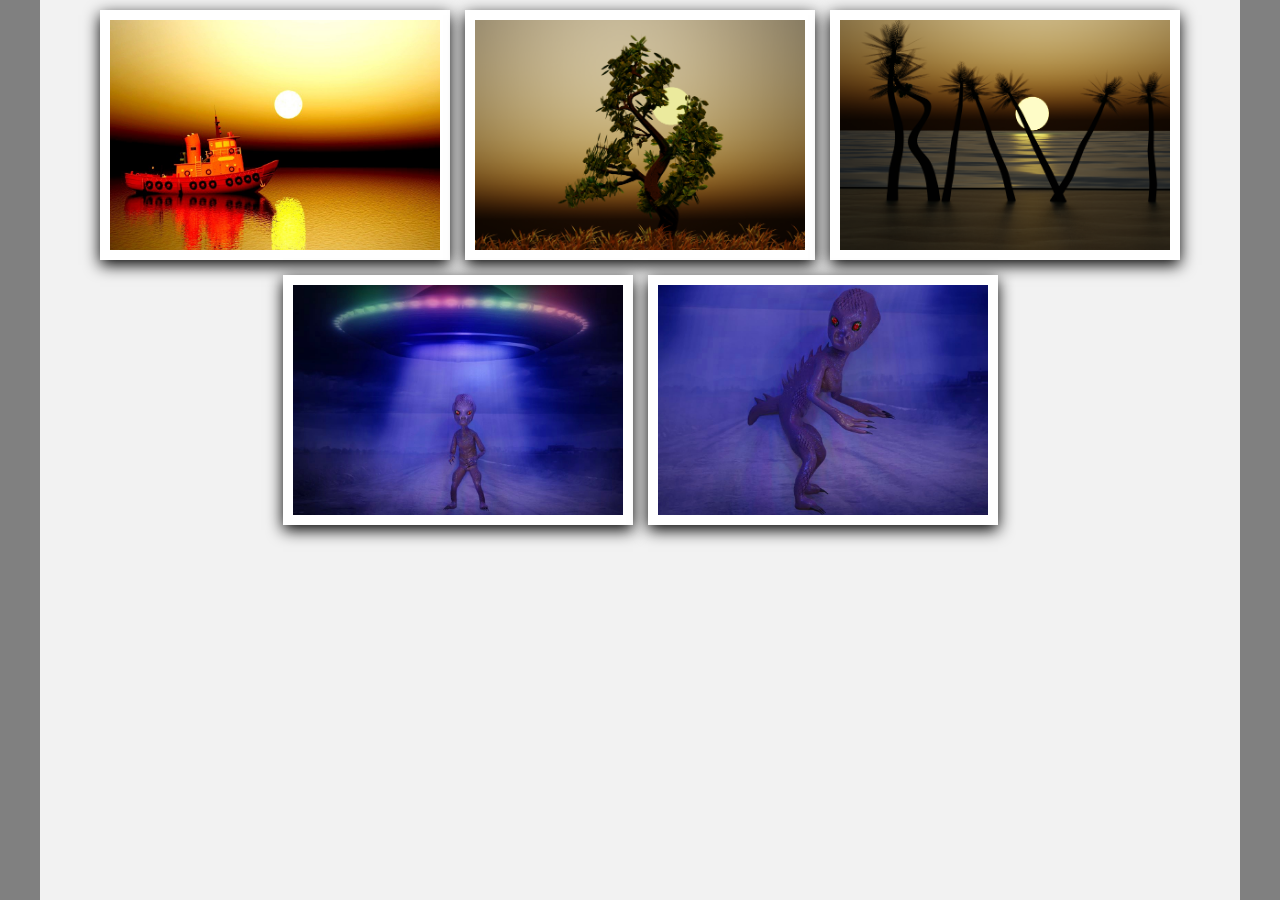
==== 3D.html @ 3b8c4ecf "Update 3D.html" ====
<!DOCTYPE html>
<html lang="en">
<head>
    <meta charset="UTF-8">
    <title>Photography</title>
    <style>
        *{
            margin: 0;
            padding: 0;
            box-sizing: border-box;
        }
        body{
            margin: 0;
            background: gray;
        }
        .container{
            position: relative;
            min-height: 100vh;
            max-width: 1200px;
            margin:auto;
            background: #f2f2f2;
            overflow: auto;
        }
        .container .image-container{
            display: flex;
            flex-wrap: wrap;
            gap: 15px;
            justify-content: center;
            padding: 10px;
        }
        .container .image-container .image{
            height: 250px;
            width: 350px;
            border: 10px solid #fff;
            box-shadow: 0 5px 15px rgba(0,0,0,1);
            overflow: hidden;
            cursor: pointer;
        }
        .container .image-container .image img{
            height: 100%;
            width: 100%;
            object-fit: cover;
            transition: linear;
        }
        .container .image-container .image:hover img{
            transform: scale(1.1);
        }
        .container .popup-image{
            position: fixed;
            top: 0; left: 0;
            background: #111;
            height: 100%;
            width: 100%;
            z-index: 100;
            display: none;
        }
        .container .popup-image span{
            position: absolute;
            top: 0; right: 10px;
            font-size: 60px;
            font-weight: bolder;
            color: #fff;
            cursor: pointer;
            z-index: 100;
        }
        .container .popup-image img{
            position: absolute;
            top: 50%; left: 50%;
            transform: translate(-50%,-50%);
            border: 5px solid #fff;
            border-radius: 5px;
            width: 750px;
            object-fit: cover;
        }
        @media (max-width:768px){
            .container .popup-image img{
                width: 95%;
            }
        }
    </style>
</head>
<body>
    <div class="container">
    <div class="image-container">
        <div class="image">
            <img src="3D/Image1.jpg">
        </div>
        <div class="image">
            <img src="3D/Image2.png">
        </div>
        <div class="image">
            <img src="3D/Image3.png">
        </div>
        <div class="image">
            <img src="3D/Image4.jpg">
        </div>
        <div class="image">
            <img src="3D/image6.jpg">
        </div>
    </div>

        <div class="popup-image">
            <span>&times;</span>
            <img src="3D/Image1.jpg" alt="">
        </div>
    </div>

    <script>
        document.querySelectorAll('.image-container img').forEach(image =>{
            image.onclick = () =>{
            document.querySelector('.popup-image').style.display = 'block';
            document.querySelector('.popup-image img').src = image.getAttribute('src');
            }
        })

        document.querySelector('.popup-image span').onclick = () =>{
            document.querySelector('.popup-image').style.display = 'none';  
        }
    </script>
</body>
</html>
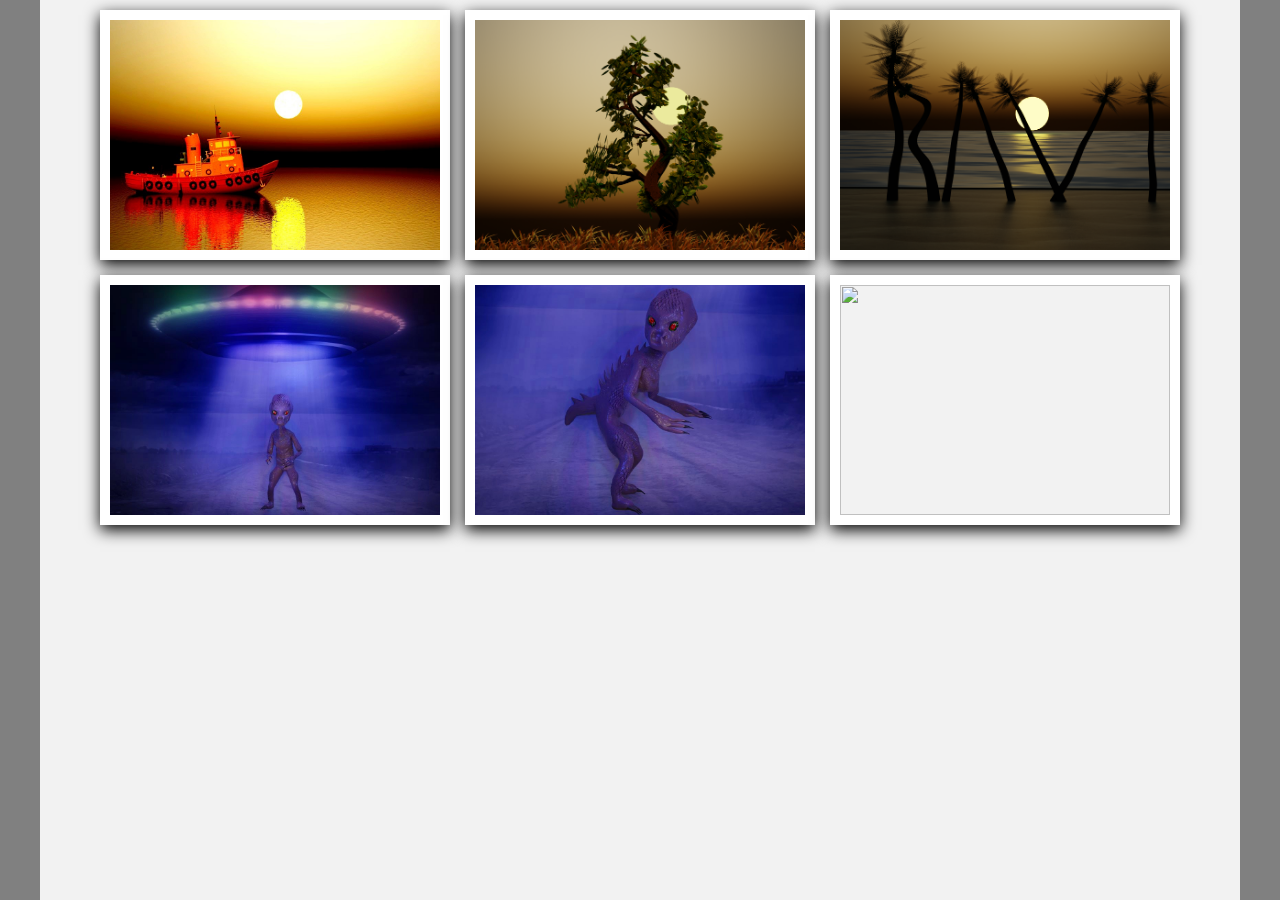
==== commit cb0b9d45: "Update 3D.html" ====
--- a/3D.html
+++ b/3D.html
@@ -97,6 +97,9 @@
         <div class="image">
             <img src="3D/image6.jpg">
         </div>
+        <div class="image">
+            <img src="3D/image7.jpg">
+        </div>
     </div>
 
         <div class="popup-image">
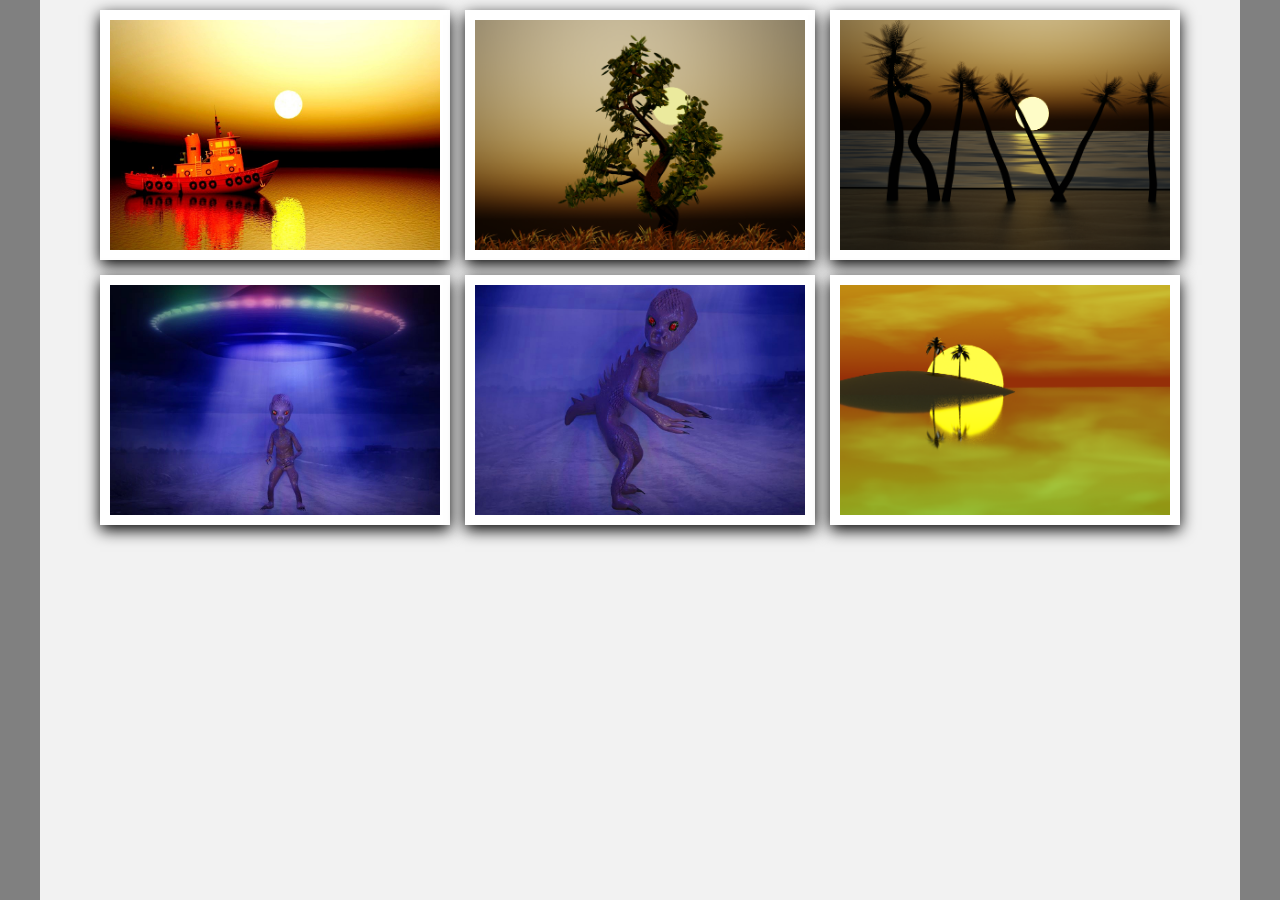
==== commit 9be9b686: "Update 3D.html" ====
--- a/3D.html
+++ b/3D.html
@@ -98,7 +98,7 @@
             <img src="3D/image6.jpg">
         </div>
         <div class="image">
-            <img src="3D/image7.jpg">
+            <img src="3D/Image7.png">
         </div>
     </div>
 
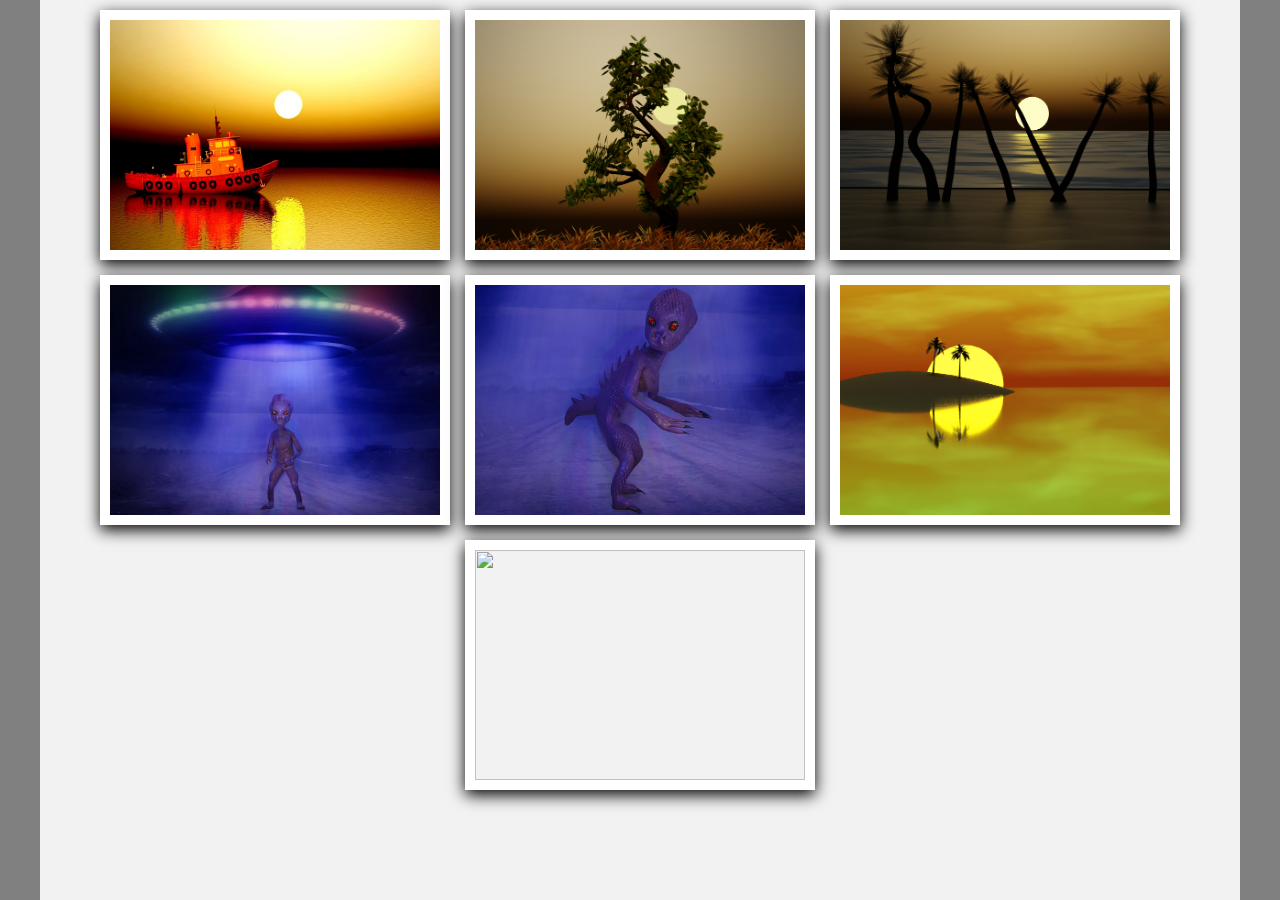
==== commit aa35459f: "Update 3D.html" ====
--- a/3D.html
+++ b/3D.html
@@ -100,6 +100,9 @@
         <div class="image">
             <img src="3D/Image7.png">
         </div>
+        <div class="image">
+            <img src="3D/Video1.mp4">
+        </div>
     </div>
 
         <div class="popup-image">
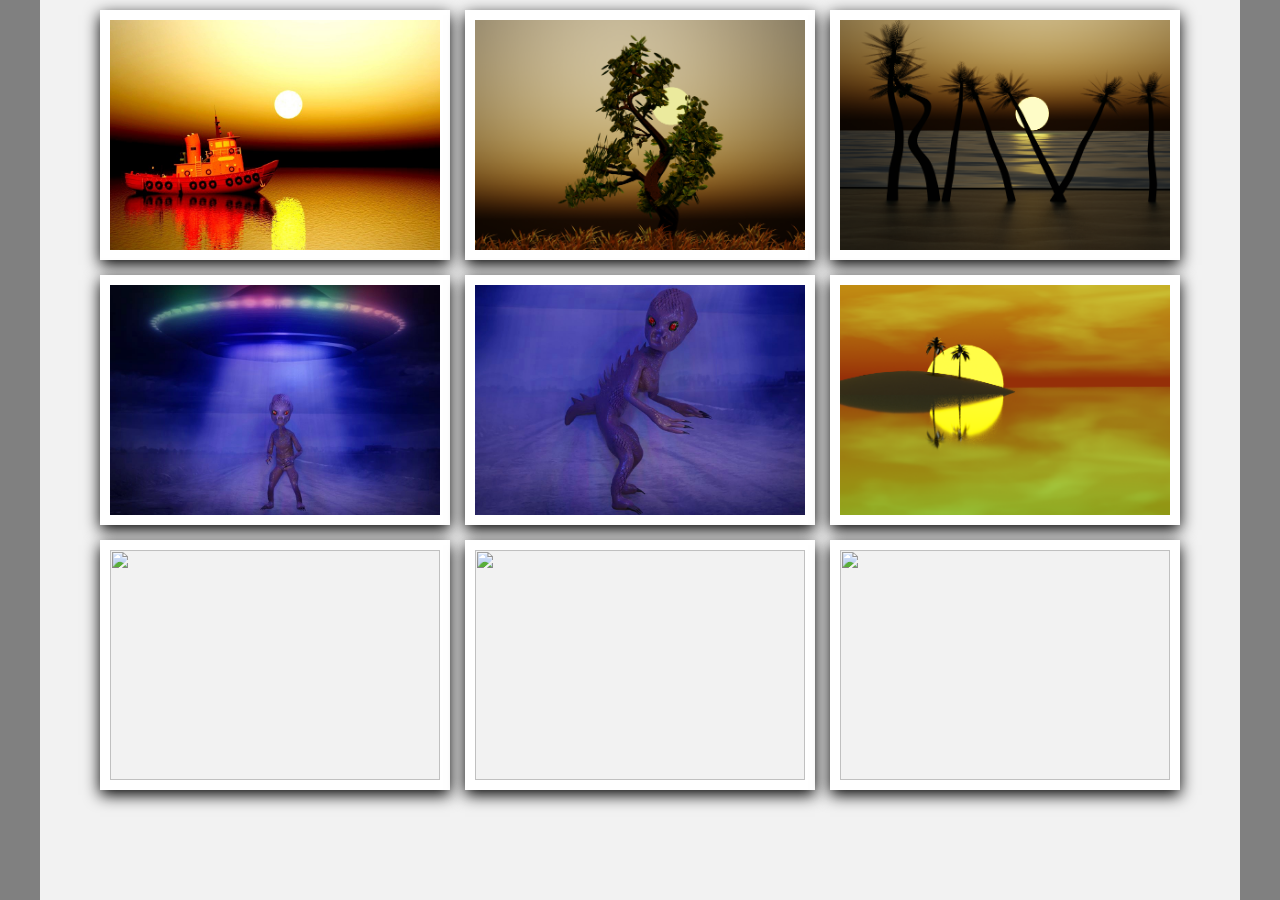
==== commit 5047d7b8: "Update 3D.html" ====
--- a/3D.html
+++ b/3D.html
@@ -101,7 +101,13 @@
             <img src="3D/Image7.png">
         </div>
         <div class="image">
-            <img src="3D/Video1.mp4">
+            <img src="3D/Character1.png">
+        </div>
+        <div class="image">
+            <img src="3D/Character2.png">
+        </div>
+        <div class="image">
+            <img src="3D/Character3.png">
         </div>
     </div>
 
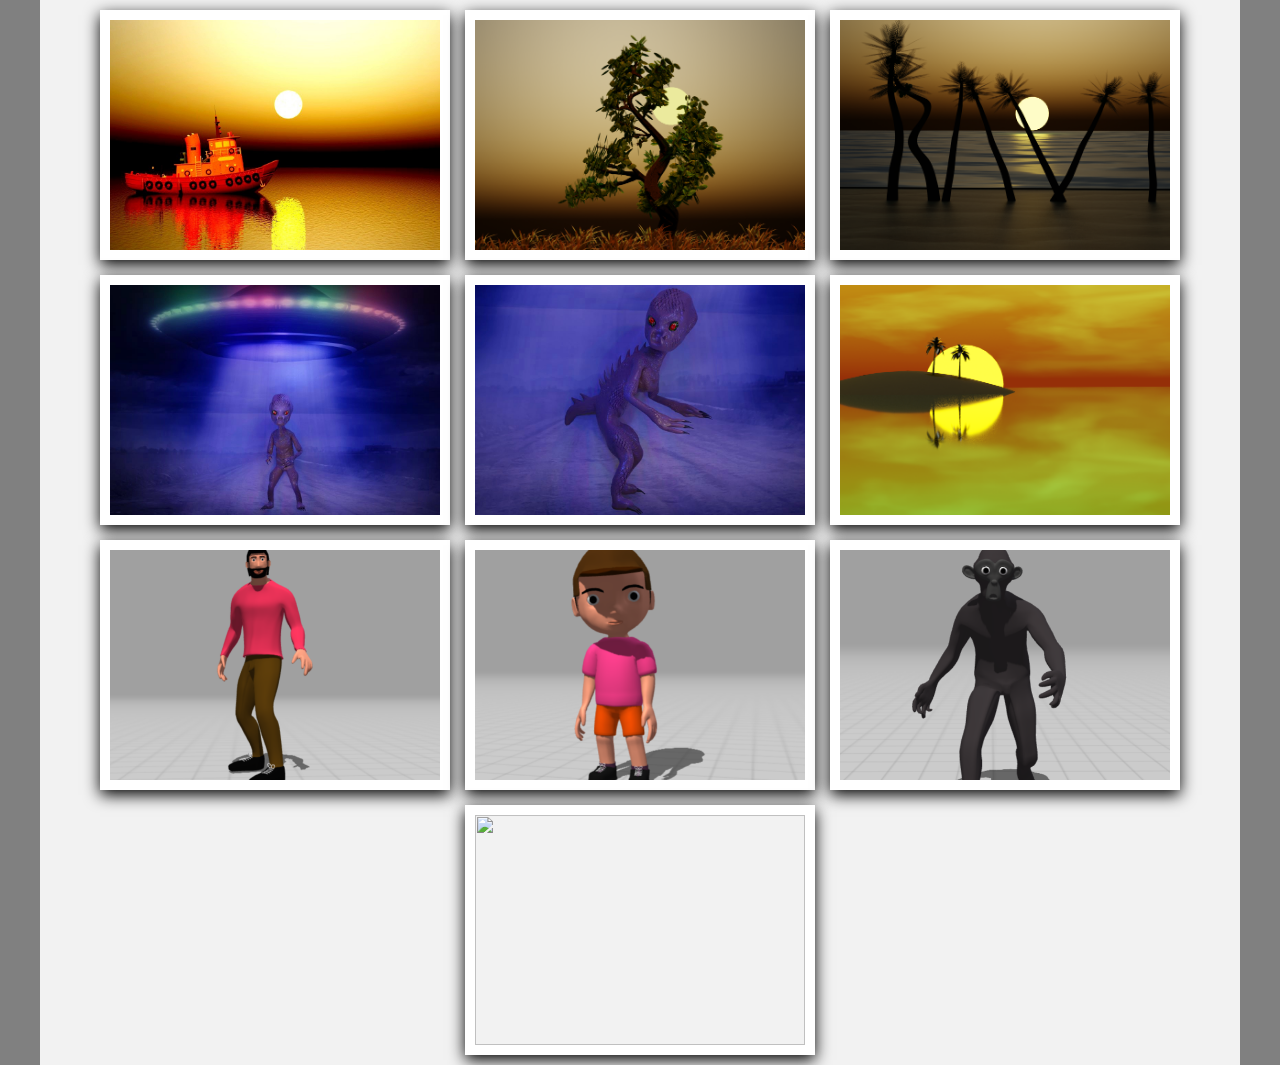
==== commit 05fd2a32: "Update 3D.html" ====
--- a/3D.html
+++ b/3D.html
@@ -109,6 +109,9 @@
         <div class="image">
             <img src="3D/Character3.png">
         </div>
+        <div class="image">
+            <img src="3D/Character4.png">
+        </div>
     </div>
 
         <div class="popup-image">
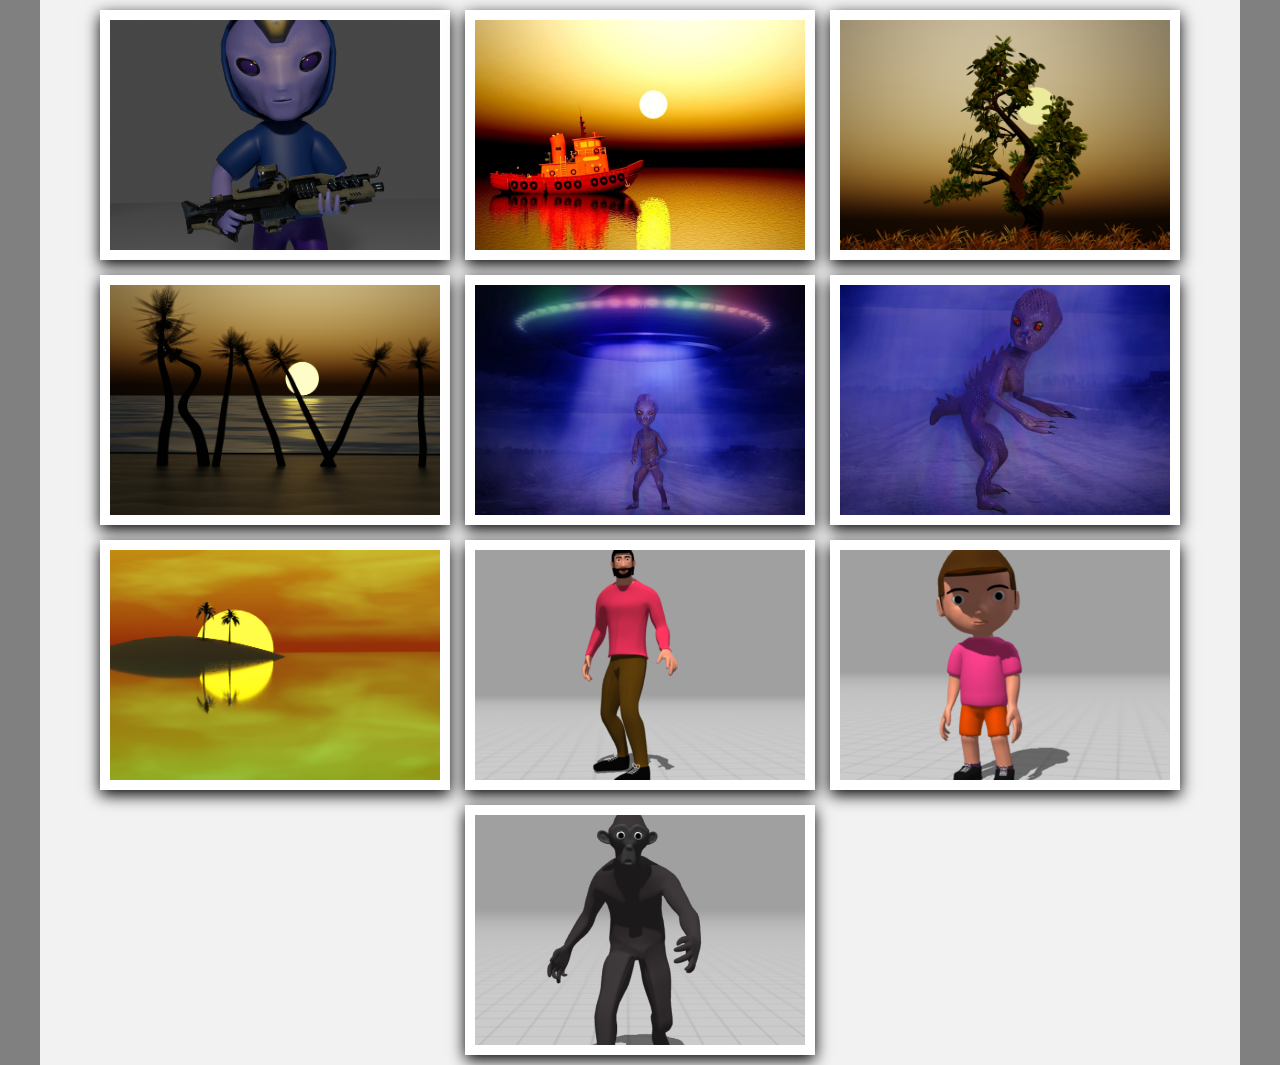
==== commit 76c7b152: "Update 3D.html" ====
--- a/3D.html
+++ b/3D.html
@@ -83,6 +83,9 @@
     <div class="container">
     <div class="image-container">
         <div class="image">
+            <img src="3D/Character4.png">
+        </div>
+        <div class="image">
             <img src="3D/Image1.jpg">
         </div>
         <div class="image">
@@ -109,9 +112,6 @@
         <div class="image">
             <img src="3D/Character3.png">
         </div>
-        <div class="image">
-            <img src="3D/Character4.png">
-        </div>
     </div>
 
         <div class="popup-image">
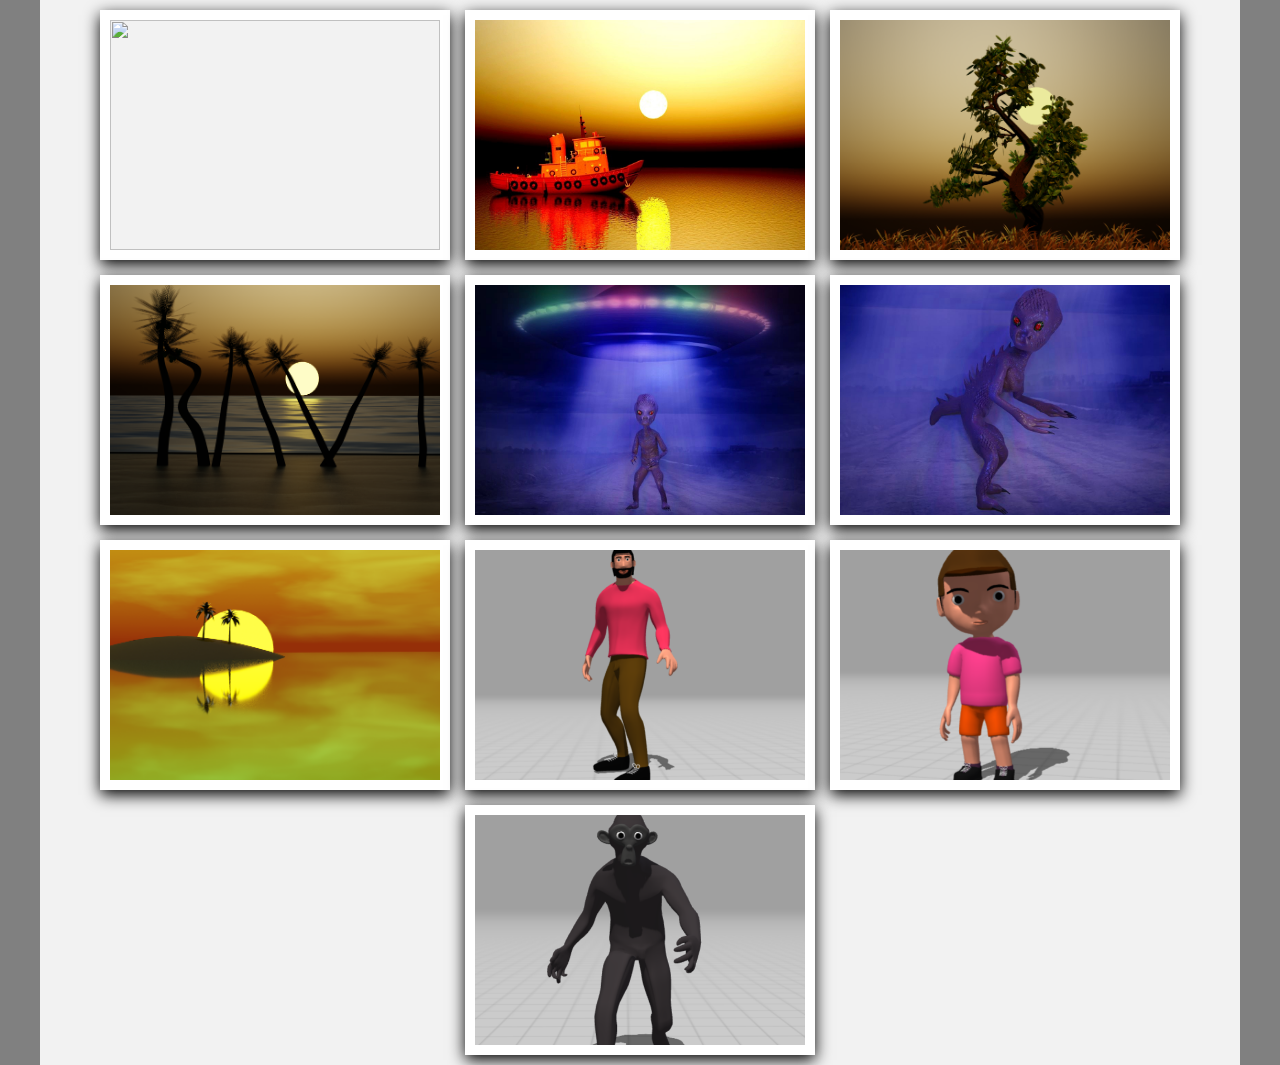
==== commit 3cd33218: "Update 3D.html" ====
--- a/3D.html
+++ b/3D.html
@@ -83,7 +83,7 @@
     <div class="container">
     <div class="image-container">
         <div class="image">
-            <img src="3D/Character4.png">
+            <img src="3D/Character4.jpg">
         </div>
         <div class="image">
             <img src="3D/Image1.jpg">
